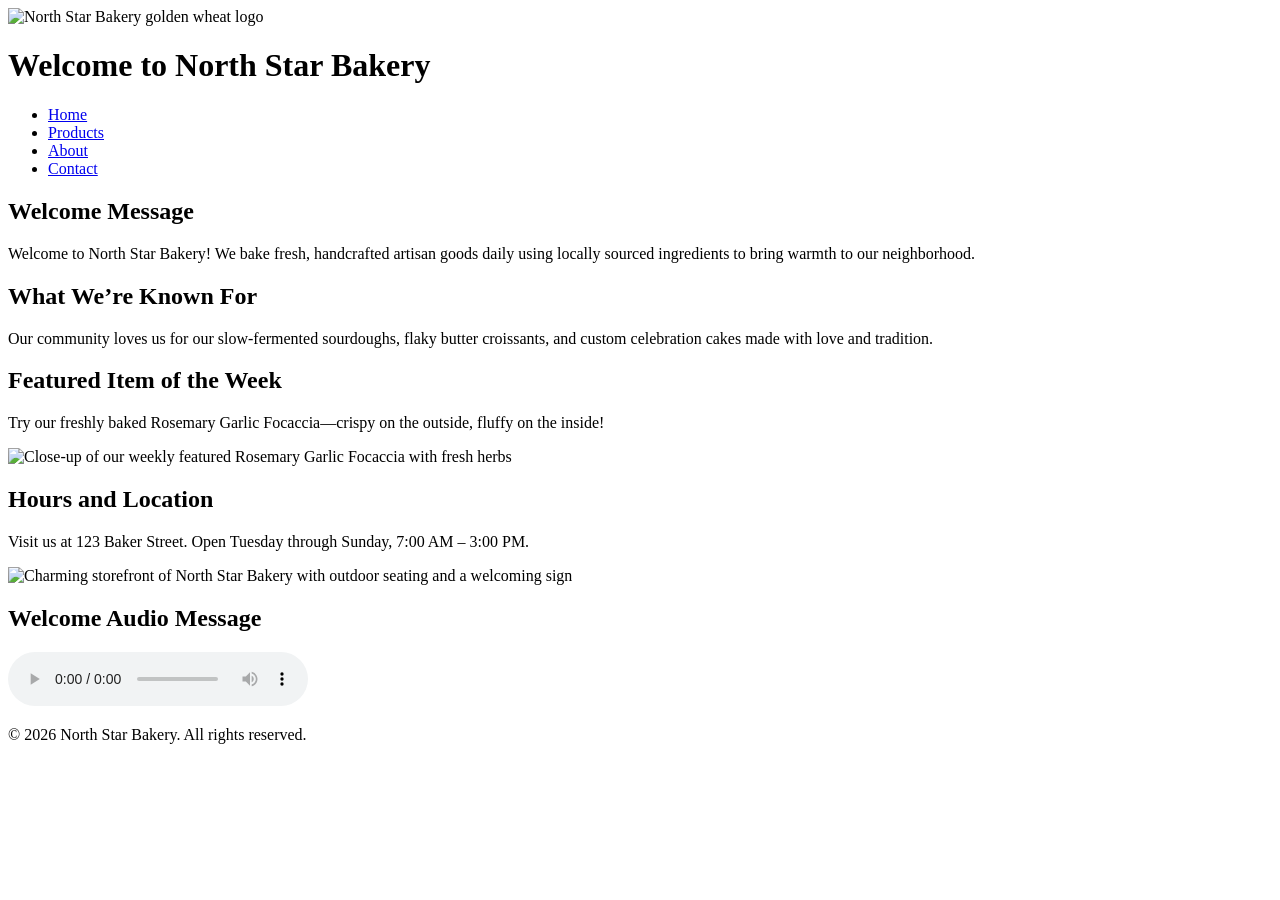
==== index.html @ ac5d5757 "Add files via upload" ====
<!DOCTYPE html>
<html lang="en">
<head>
    <meta charset="UTF-8">
    <title>North Star Bakery - Home</title>
</head>
<body>
    <header>
        <img src="images/bakery-logo.png" alt="North Star Bakery golden wheat logo">
        <h1>Welcome to North Star Bakery</h1>
        <nav>
            <ul>
                <li><a href="index.html">Home</a></li>
                <li><a href="products.html">Products</a></li>
                <li><a href="about.html">About</a></li>
                <li><a href="contact.html">Contact</a></li>
            </ul>
        </nav>
    </header>

    <main>
        <section>
            <h2>Welcome Message</h2>
            <p>Welcome to North Star Bakery! We bake fresh, handcrafted artisan goods daily using locally sourced ingredients to bring warmth to our neighborhood.</p>
        </section>

        <section>
            <h2>What We’re Known For</h2>
            <p>Our community loves us for our slow-fermented sourdoughs, flaky butter croissants, and custom celebration cakes made with love and tradition.</p>
        </section>

        <section>
            <h2>Featured Item of the Week</h2>
            <p>Try our freshly baked Rosemary Garlic Focaccia—crispy on the outside, fluffy on the inside!</p>
            <picture>
                <source media="(min-width: 800px)" srcset="images/bakery-feature-large.jpg">
                <img src="images/bakery-feature-small.jpg" alt="Close-up of our weekly featured Rosemary Garlic Focaccia with fresh herbs">
            </picture>
        </section>

        <section>
            <h2>Hours and Location</h2>
            <p>Visit us at 123 Baker Street. Open Tuesday through Sunday, 7:00 AM – 3:00 PM.</p>
            <img src="images/bakery-storefront.jpg" alt="Charming storefront of North Star Bakery with outdoor seating and a welcoming sign">
        </section>

        <section>
            <h2>Welcome Audio Message</h2>
            <audio controls>
                <source src="images/bakery-welcome.mp3" type="audio/mpeg">
                Your browser does not support the audio element. <a href="images/bakery-welcome.mp3">Download the audio welcome message</a>
            </audio>
        </section>
    </main>

    <footer>
        <p>&copy; 2026 North Star Bakery. All rights reserved.</p>
    </footer>
</body>
</html>
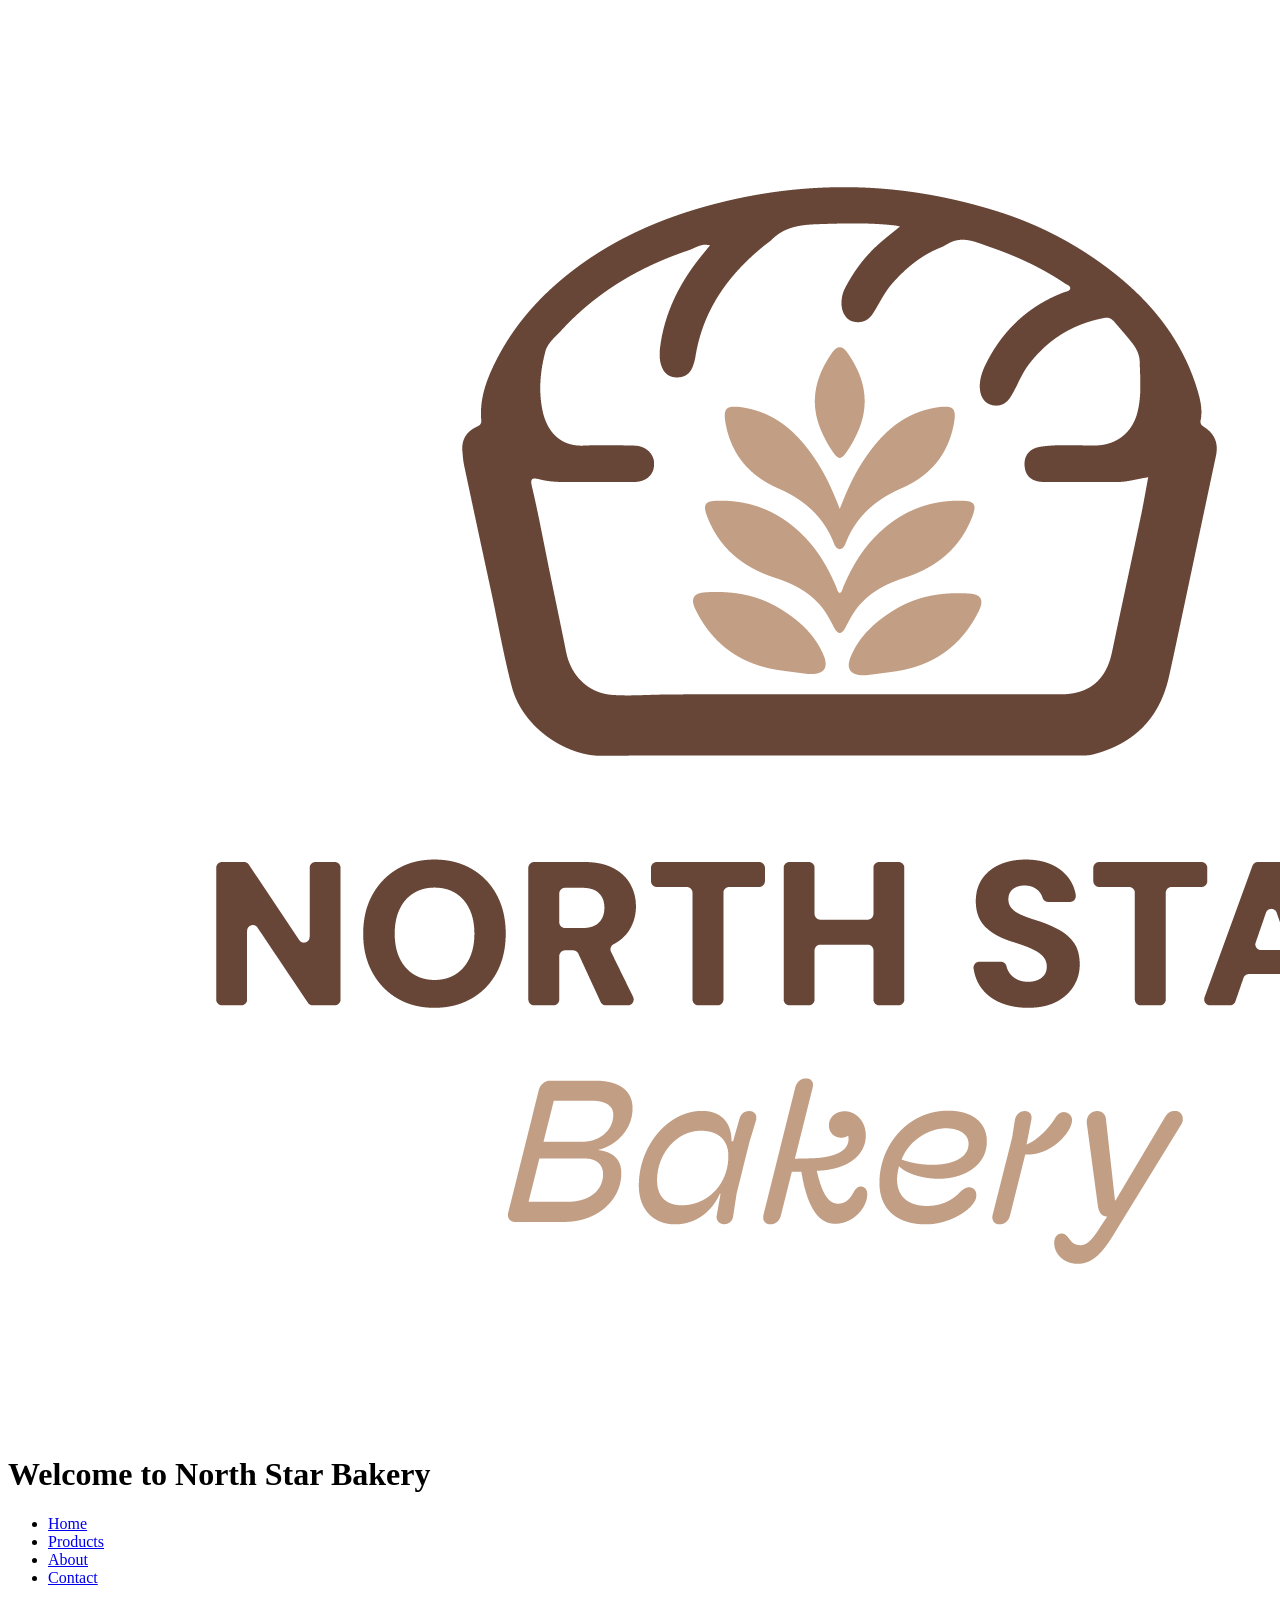
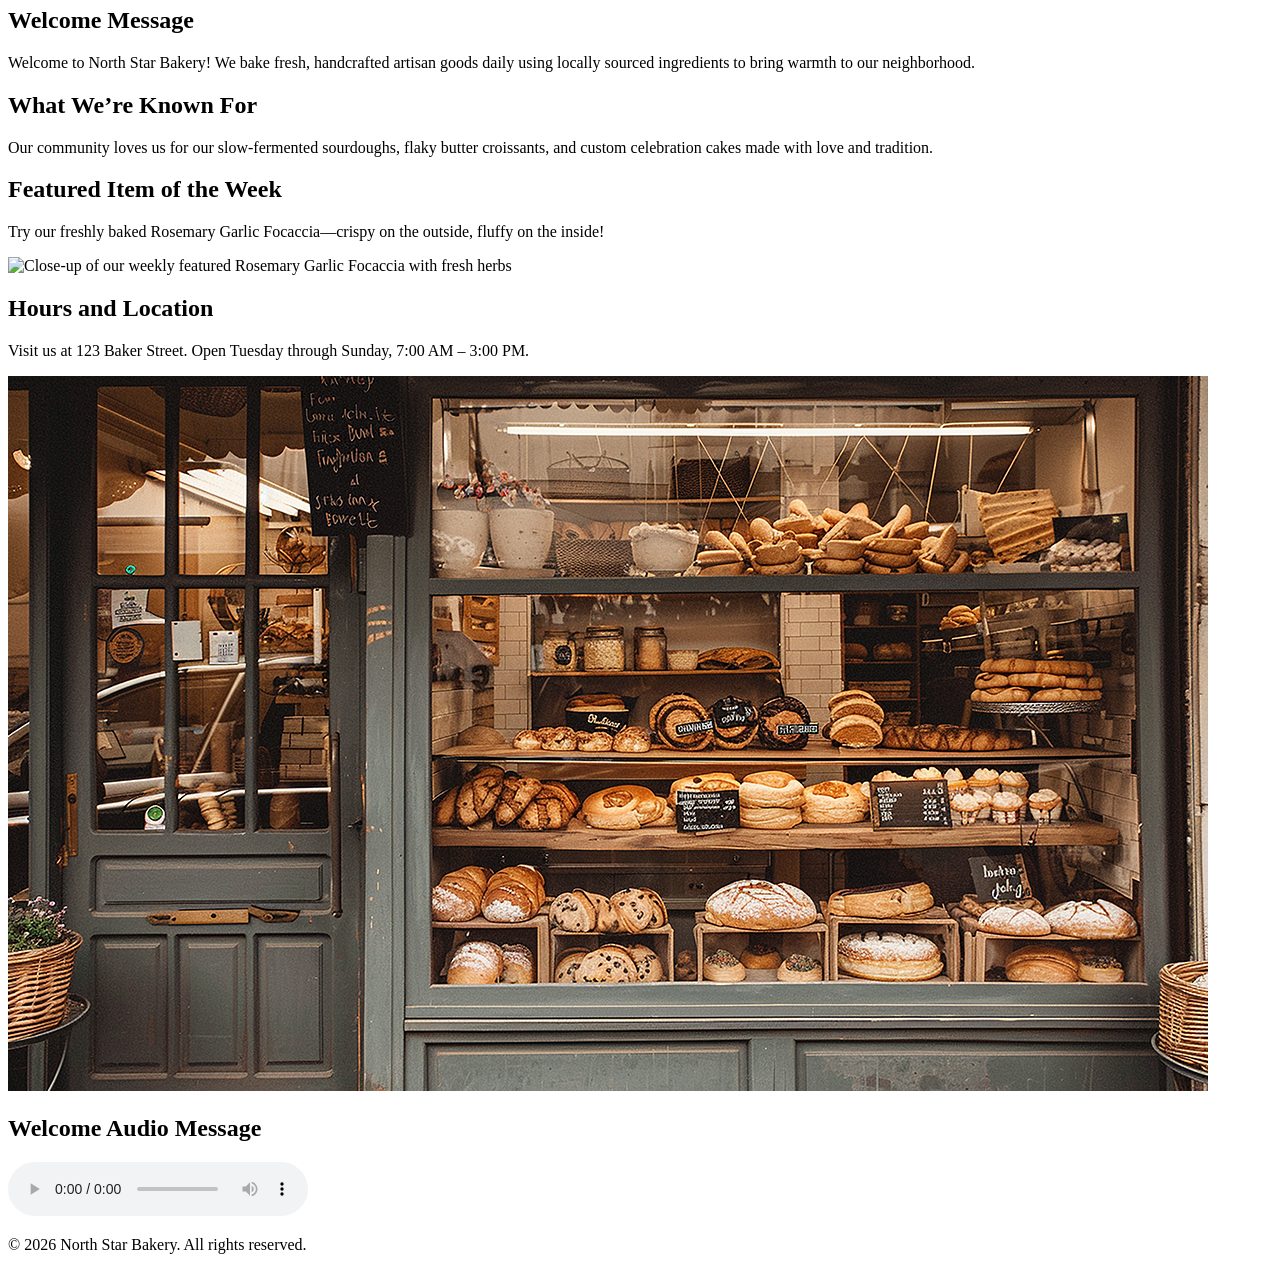
==== commit 35da948e: "Update index.html" ====
--- a/index.html
+++ b/index.html
@@ -6,7 +6,7 @@
 </head>
 <body>
     <header>
-        <img src="images/bakery-logo.png" alt="North Star Bakery golden wheat logo">
+        <img src="images/bakery-logo_c.png" alt="North Star Bakery golden wheat logo">
         <h1>Welcome to North Star Bakery</h1>
         <nav>
             <ul>
@@ -34,14 +34,14 @@
             <p>Try our freshly baked Rosemary Garlic Focaccia—crispy on the outside, fluffy on the inside!</p>
             <picture>
                 <source media="(min-width: 800px)" srcset="images/bakery-feature-large.jpg">
-                <img src="images/bakery-feature-small.jpg" alt="Close-up of our weekly featured Rosemary Garlic Focaccia with fresh herbs">
+                <img src="images/bakery-feature-small_c.png" alt="Close-up of our weekly featured Rosemary Garlic Focaccia with fresh herbs">
             </picture>
         </section>
 
         <section>
             <h2>Hours and Location</h2>
             <p>Visit us at 123 Baker Street. Open Tuesday through Sunday, 7:00 AM – 3:00 PM.</p>
-            <img src="images/bakery-storefront.jpg" alt="Charming storefront of North Star Bakery with outdoor seating and a welcoming sign">
+            <img src="images/bakery-storefront_c.png" alt="Charming storefront of North Star Bakery with outdoor seating and a welcoming sign">
         </section>
 
         <section>
@@ -57,4 +57,4 @@
         <p>&copy; 2026 North Star Bakery. All rights reserved.</p>
     </footer>
 </body>
-</html>+</html>
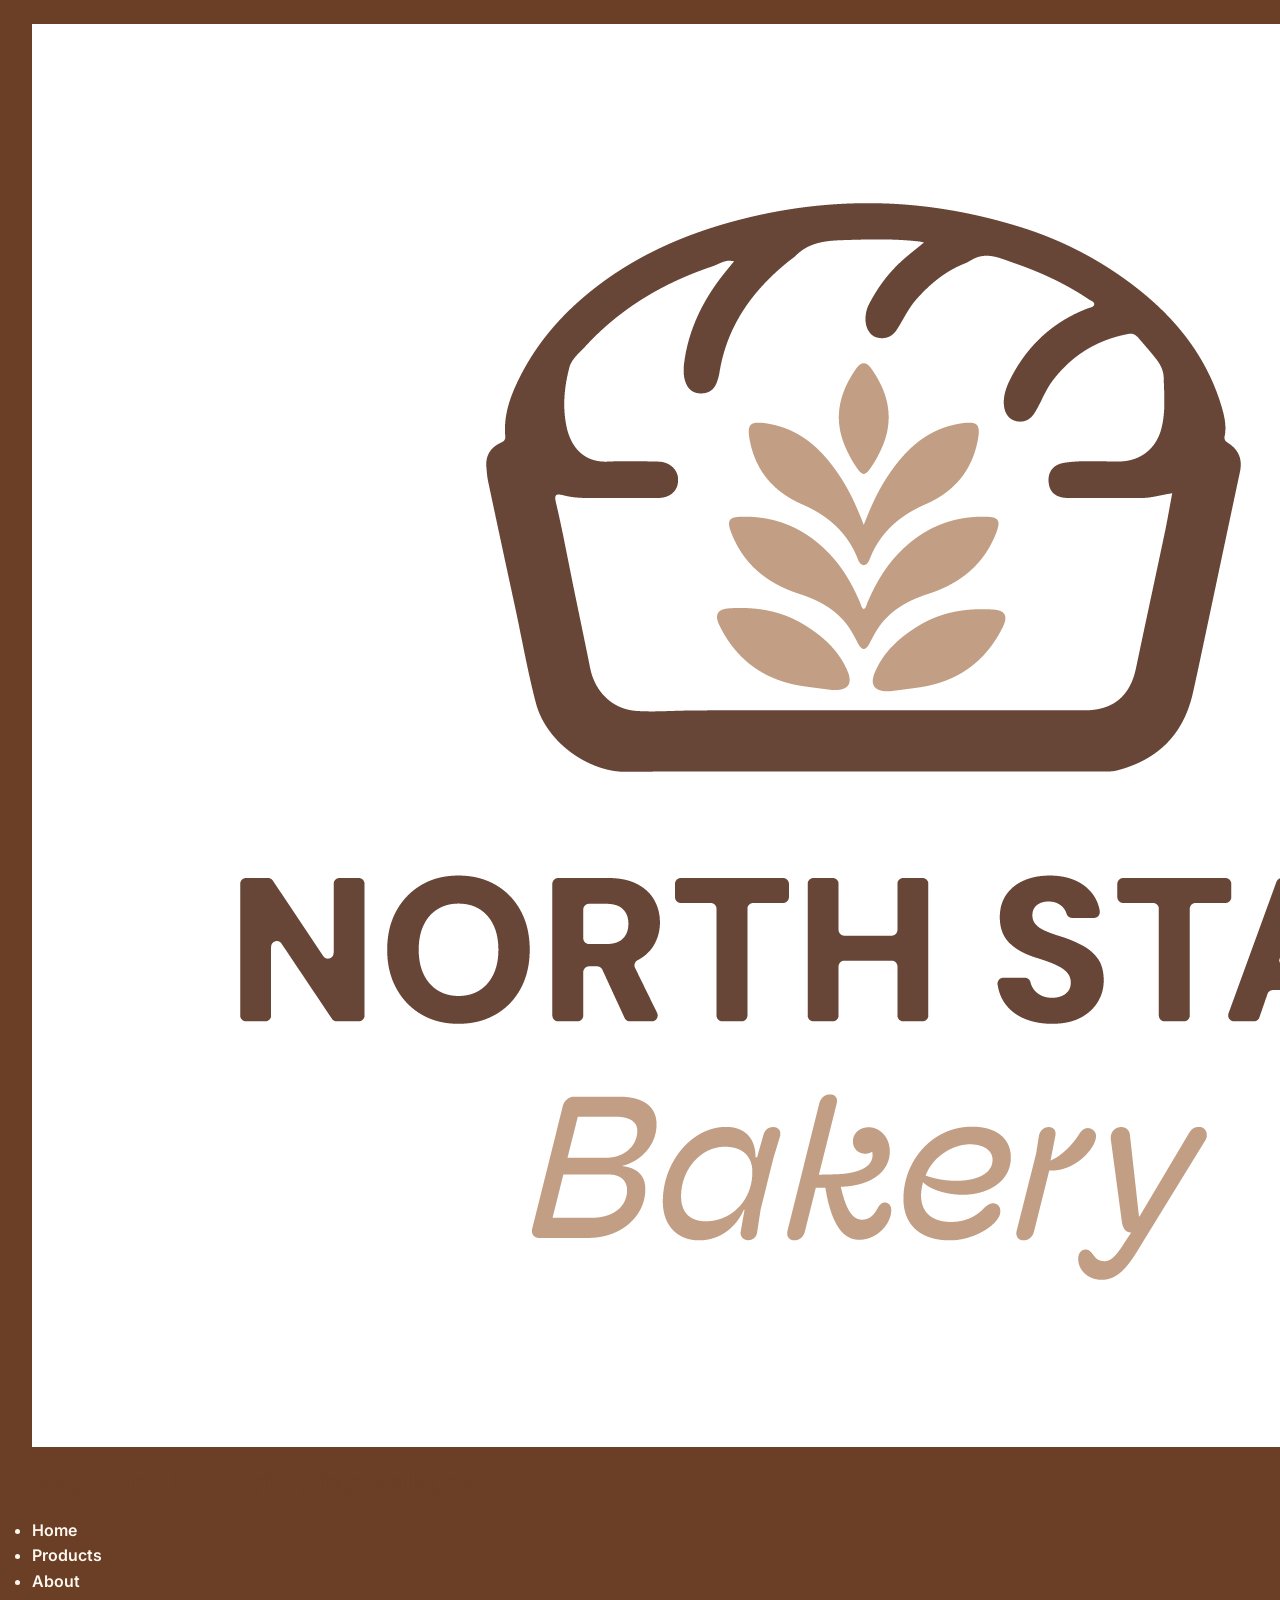
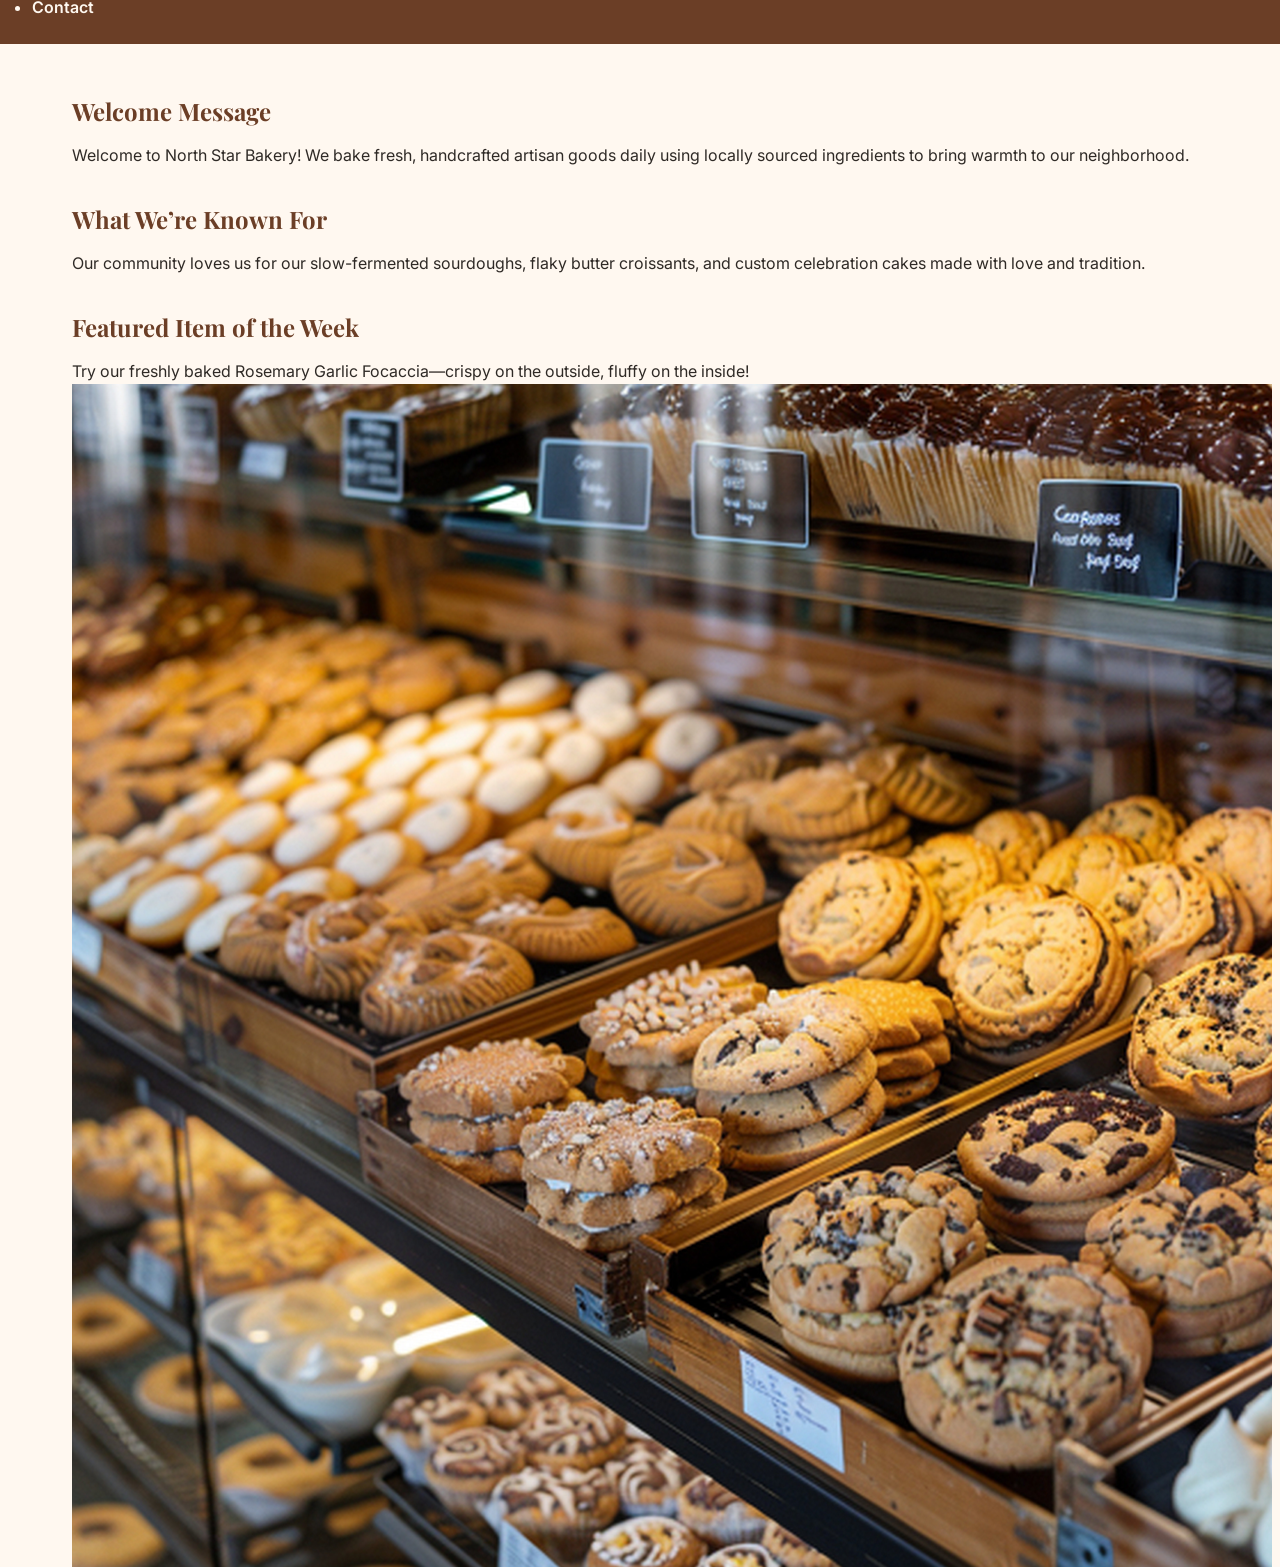
==== commit fc928226: "Update index.html with viewport and fonts Added viewport meta tag and Google Fonts links." ====
--- a/index.html
+++ b/index.html
@@ -1,8 +1,16 @@
 <!DOCTYPE html>
 <html lang="en">
 <head>
-    <meta charset="UTF-8">
-    <title>North Star Bakery - Home</title>
+  <meta charset="UTF-8">
+  <meta name="viewport" content="width=device-width, initial-scale=1.0">
+  <title>North Star Bakery</title>
+  <!-- Google Fonts for Playfair Display and Inter -->
+  <link rel="preconnect" href="https://fonts.googleapis.com">
+  <link rel="preconnect" href="https://fonts.gstatic.com" crossorigin>
+  <link href="https://fonts.googleapis.com/css2?family=Inter:wght@400;600&family=Playfair+Display:wght@600;700&display=swap" rel="stylesheet">
+  
+  <!-- External CSS Link -->
+  <link rel="stylesheet" href="style.css">
 </head>
 <body>
     <header>
--- a/style.css
+++ b/style.css
@@ -0,0 +1,140 @@
+/* ==========================================
+   1. DESIGN SYSTEM & VARIABLES (2-4 Colors, Max 2 Fonts)
+   ================================---------- */
+:root {
+  --color-cream: #FFF8F0;
+  --color-brown: #6B3E26;
+  --color-peach: #D88C5A;
+  --color-charcoal: #2F2A26;
+  
+  --font-heading: 'Playfair Display', Georgia, serif;
+  --font-body: 'Inter', system-ui, -apple-system, sans-serif;
+}
+
+/* Base Reset & Global Styles */
+* {
+  box-sizing: border-box;
+  margin: 0;
+  padding: 0;
+}
+
+body {
+  background-color: var(--color-cream);
+  color: var(--color-charcoal);
+  font-family: var(--font-body);
+  line-height: 1.6;
+}
+
+/* ==========================================
+   2. REPEATED ELEMENTS: NAVIGATION & HEADINGS
+   ================================---------- */
+header {
+  background-color: var(--color-brown);
+  color: var(--color-cream);
+  padding: 1.5rem 2rem;
+}
+
+nav {
+  display: flex;
+  flex-direction: column;
+  align-items: center;
+  gap: 1rem;
+}
+
+nav a {
+  color: var(--color-cream);
+  text-decoration: none;
+  font-weight: 600;
+  transition: color 0.2s ease;
+}
+
+nav a:hover,
+nav a.active {
+  color: var(--color-peach);
+}
+
+h1, h2, h3 {
+  font-family: var(--font-heading);
+  color: var(--color-brown);
+  margin-bottom: 0.75rem;
+}
+
+/* ==========================================
+   3. MOBILE-FIRST LAYOUT & FLEXBOX SECTIONS
+   ================================---------- */
+main {
+  display: flex;
+  flex-direction: column;
+  gap: 2rem;
+  padding: 1.5rem;
+  max-width: 1200px;
+  margin: 0 auto;
+}
+
+.hero-section, 
+.product-card, 
+.about-section, 
+.contact-form-container {
+  background-color: #ffffff;
+  border: 1px solid rgba(107, 62, 38, 0.15);
+  border-radius: 8px;
+  padding: 1.5rem;
+  box-shadow: 0 4px 6px rgba(47, 42, 38, 0.05);
+}
+
+/* Buttons and Interactive Elements */
+button, 
+.btn-primary {
+  background-color: var(--color-peach);
+  color: var(--color-charcoal);
+  font-family: var(--font-body);
+  font-weight: 700;
+  border: none;
+  border-radius: 4px;
+  padding: 0.75rem 1.5rem;
+  cursor: pointer;
+  transition: background-color 0.2s ease;
+}
+
+button:hover, 
+.btn-primary:hover {
+  background-color: #c07a4c;
+}
+
+/* Footer Styling */
+footer {
+  background-color: var(--color-charcoal);
+  color: var(--color-cream);
+  text-align: center;
+  padding: 2rem;
+  margin-top: 3rem;
+  font-size: 0.9rem;
+}
+
+/* ==========================================
+   4. RESPONSIVE MEDIA QUERY (Desktop Viewports)
+   ================================---------- */
+@media (min-width: 768px) {
+  /* Switch navigation to a horizontal Flexbox layout on larger screens */
+  nav {
+    flex-direction: row;
+    justify-content: space-between;
+    align-items: center;
+  }
+
+  /* Adjust main container spacing */
+  main {
+    padding: 3rem 2rem;
+  }
+
+  /* Create multi-column layouts for product grids using Flexbox */
+  .product-grid {
+    display: flex;
+    flex-wrap: wrap;
+    gap: 1.5rem;
+  }
+
+  .product-card {
+    flex: 1 1 calc(33.333% - 1rem);
+  }
+}
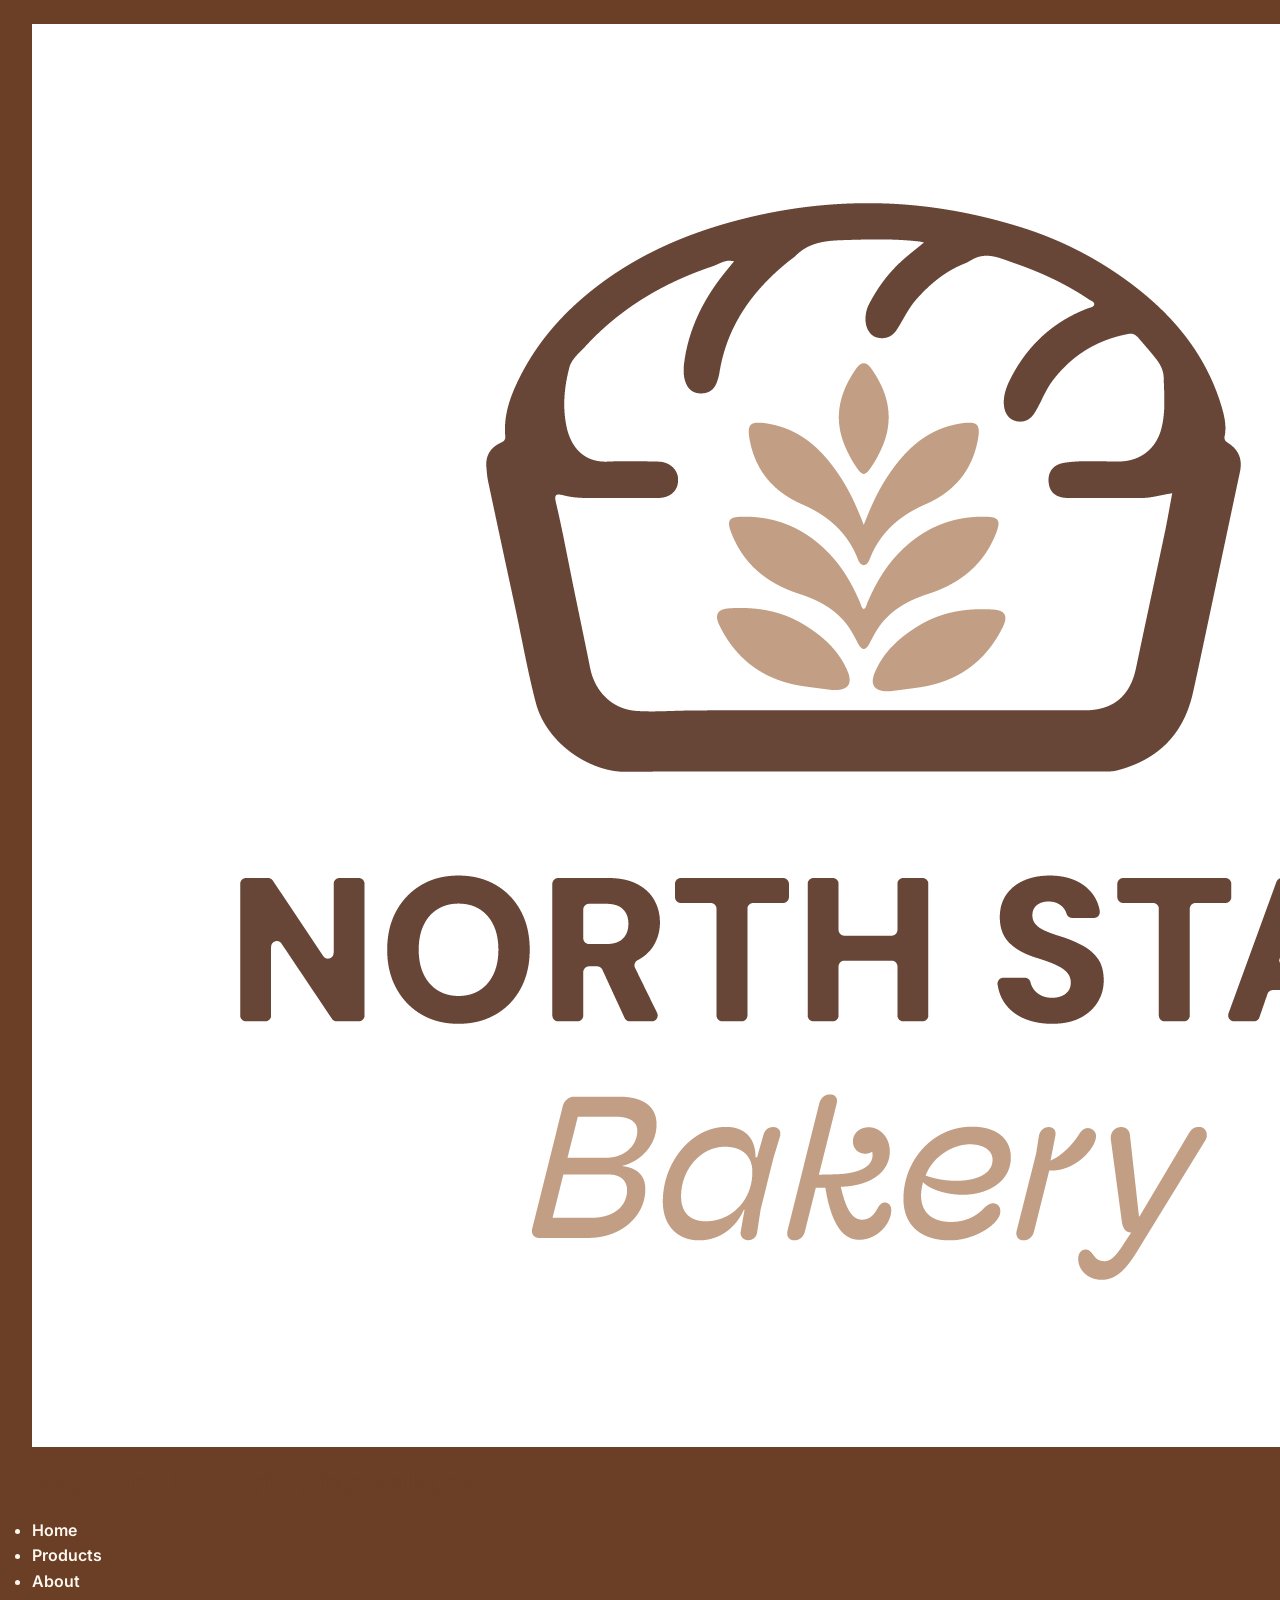
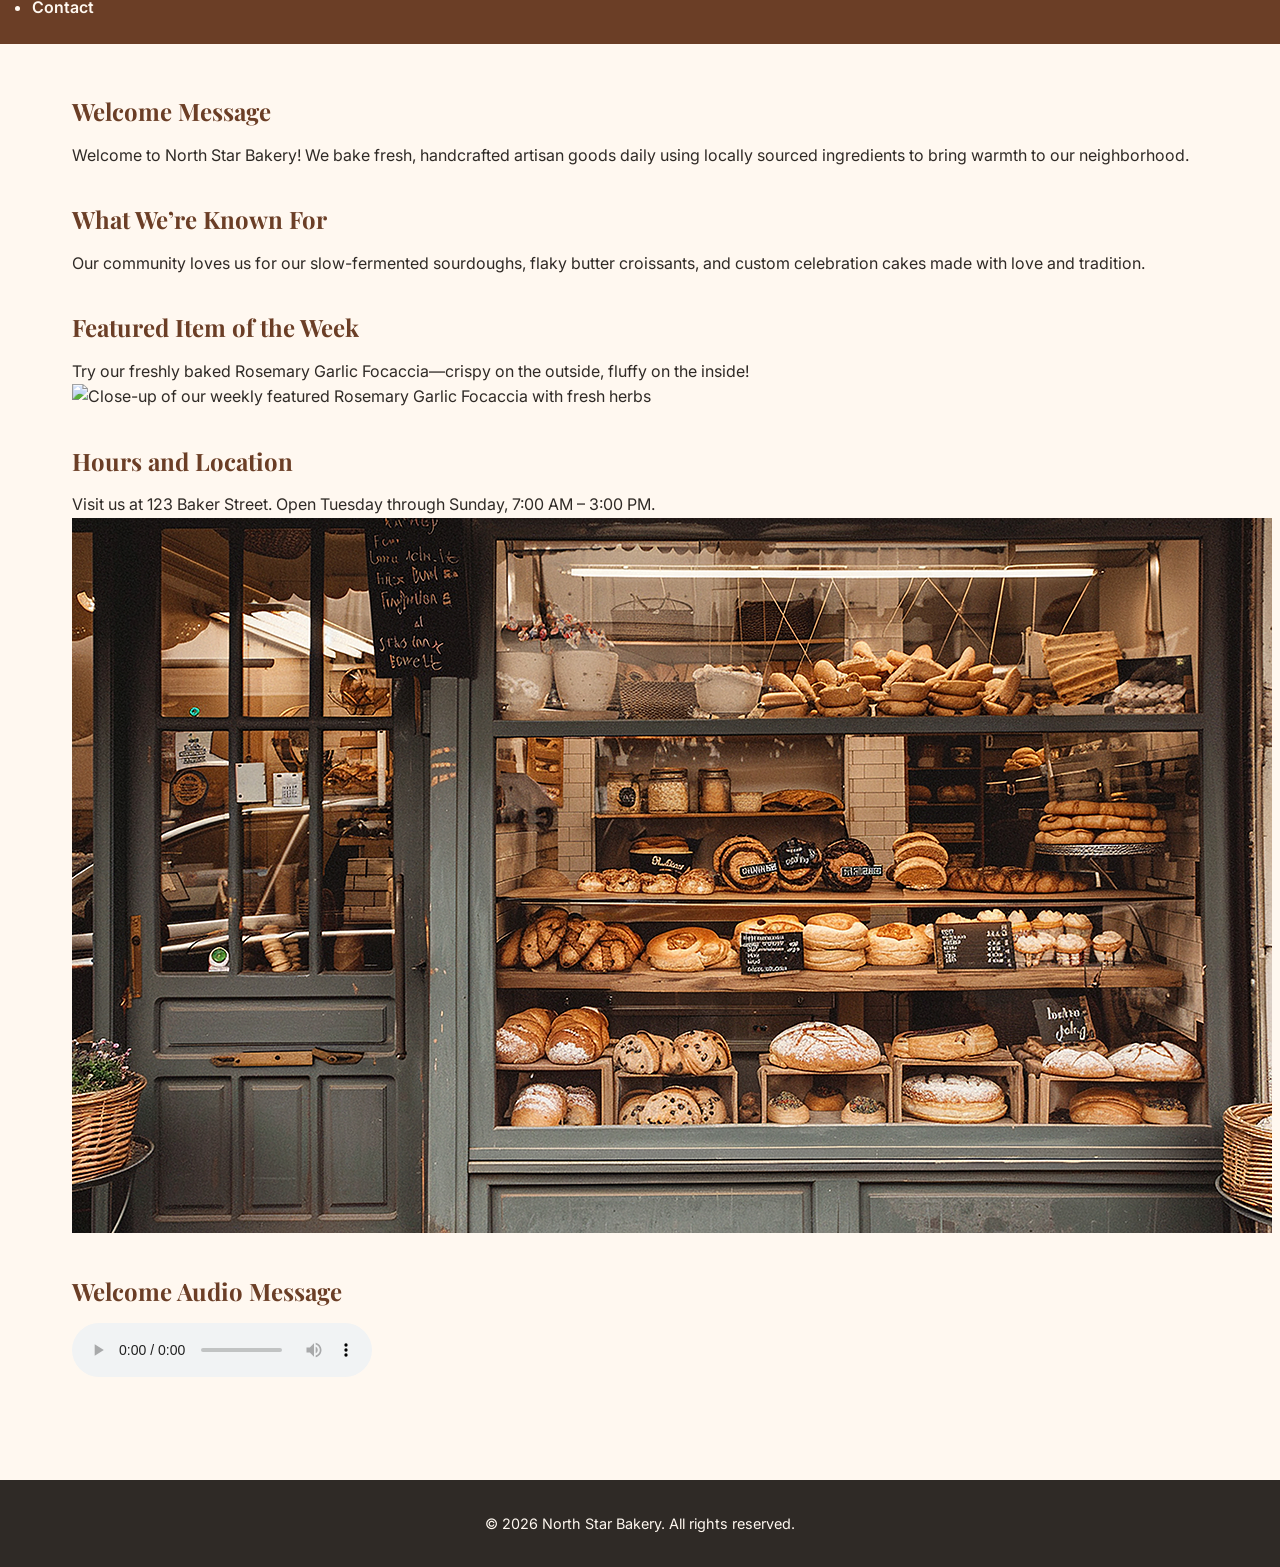
==== commit b553d351: "Update index.html" ====
--- a/index.html
+++ b/index.html
@@ -64,5 +64,6 @@
     <footer>
         <p>&copy; 2026 North Star Bakery. All rights reserved.</p>
     </footer>
+<script src="script.js"></script>
 </body>
 </html>
--- a/style.css
+++ b/style.css
@@ -115,19 +115,16 @@
    4. RESPONSIVE MEDIA QUERY (Desktop Viewports)
    ================================---------- */
 @media (min-width: 768px) {
-  /* Switch navigation to a horizontal Flexbox layout on larger screens */
   nav {
     flex-direction: row;
     justify-content: space-between;
     align-items: center;
   }
 
-  /* Adjust main container spacing */
   main {
     padding: 3rem 2rem;
   }
 
-  /* Create multi-column layouts for product grids using Flexbox */
   .product-grid {
     display: flex;
     flex-wrap: wrap;
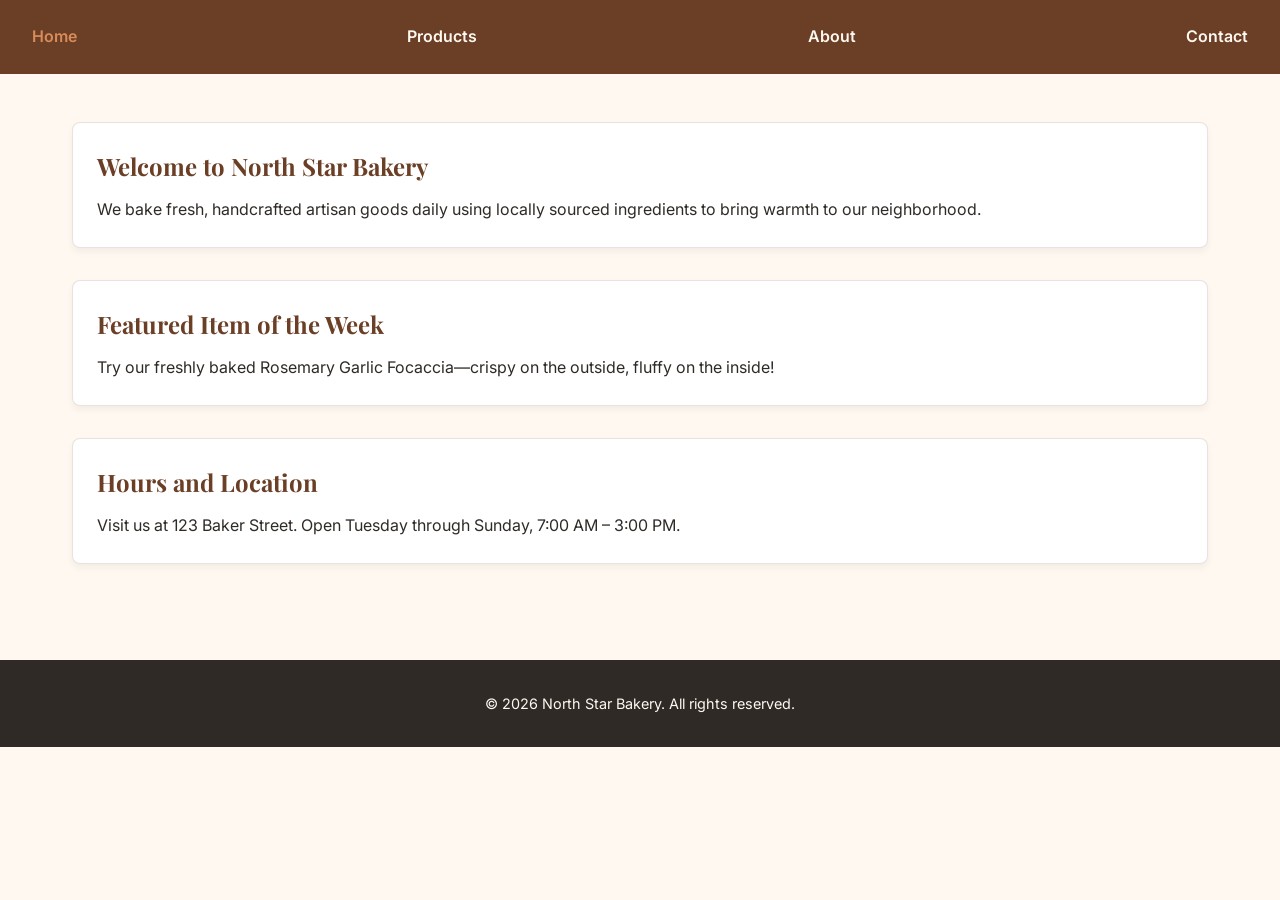
==== commit 263dc985: "Update title and restructure HTML layout" ====
--- a/index.html
+++ b/index.html
@@ -3,67 +3,49 @@
 <head>
   <meta charset="UTF-8">
   <meta name="viewport" content="width=device-width, initial-scale=1.0">
-  <title>North Star Bakery</title>
-  <!-- Google Fonts for Playfair Display and Inter -->
+  <title>North Star Bakery - Home</title>
+  
+  <!-- Google Fonts -->
   <link rel="preconnect" href="https://fonts.googleapis.com">
   <link rel="preconnect" href="https://fonts.gstatic.com" crossorigin>
   <link href="https://fonts.googleapis.com/css2?family=Inter:wght@400;600&family=Playfair+Display:wght@600;700&display=swap" rel="stylesheet">
   
-  <!-- External CSS Link -->
+  <!-- External CSS Stylesheet -->
   <link rel="stylesheet" href="style.css">
 </head>
 <body>
-    <header>
-        <img src="images/bakery-logo_c.png" alt="North Star Bakery golden wheat logo">
-        <h1>Welcome to North Star Bakery</h1>
-        <nav>
-            <ul>
-                <li><a href="index.html">Home</a></li>
-                <li><a href="products.html">Products</a></li>
-                <li><a href="about.html">About</a></li>
-                <li><a href="contact.html">Contact</a></li>
-            </ul>
-        </nav>
-    </header>
 
-    <main>
-        <section>
-            <h2>Welcome Message</h2>
-            <p>Welcome to North Star Bakery! We bake fresh, handcrafted artisan goods daily using locally sourced ingredients to bring warmth to our neighborhood.</p>
-        </section>
+  <header>
+    <nav>
+      <a href="index.html" class="active">Home</a>
+      <a href="products.html">Products</a>
+      <a href="about.html">About</a>
+      <a href="contact.html">Contact</a>
+    </nav>
+  </header>
 
-        <section>
-            <h2>What We’re Known For</h2>
-            <p>Our community loves us for our slow-fermented sourdoughs, flaky butter croissants, and custom celebration cakes made with love and tradition.</p>
-        </section>
+  <main>
+    <section class="hero-section">
+      <h1>Welcome to North Star Bakery</h1>
+      <p>We bake fresh, handcrafted artisan goods daily using locally sourced ingredients to bring warmth to our neighborhood.</p>
+    </section>
 
-        <section>
-            <h2>Featured Item of the Week</h2>
-            <p>Try our freshly baked Rosemary Garlic Focaccia—crispy on the outside, fluffy on the inside!</p>
-            <picture>
-                <source media="(min-width: 800px)" srcset="images/bakery-feature-large.jpg">
-                <img src="images/bakery-feature-small_c.png" alt="Close-up of our weekly featured Rosemary Garlic Focaccia with fresh herbs">
-            </picture>
-        </section>
+    <section class="product-card">
+      <h2>Featured Item of the Week</h2>
+      <p>Try our freshly baked Rosemary Garlic Focaccia—crispy on the outside, fluffy on the inside!</p>
+    </section>
 
-        <section>
-            <h2>Hours and Location</h2>
-            <p>Visit us at 123 Baker Street. Open Tuesday through Sunday, 7:00 AM – 3:00 PM.</p>
-            <img src="images/bakery-storefront_c.png" alt="Charming storefront of North Star Bakery with outdoor seating and a welcoming sign">
-        </section>
+    <section class="about-section">
+      <h2>Hours and Location</h2>
+      <p>Visit us at 123 Baker Street. Open Tuesday through Sunday, 7:00 AM – 3:00 PM.</p>
+    </section>
+  </main>
 
-        <section>
-            <h2>Welcome Audio Message</h2>
-            <audio controls>
-                <source src="images/bakery-welcome.mp3" type="audio/mpeg">
-                Your browser does not support the audio element. <a href="images/bakery-welcome.mp3">Download the audio welcome message</a>
-            </audio>
-        </section>
-    </main>
+  <footer>
+    <p>&copy; 2026 North Star Bakery. All rights reserved.</p>
+  </footer>
 
-    <footer>
-        <p>&copy; 2026 North Star Bakery. All rights reserved.</p>
-    </footer>
-<script src="script.js"></script>
+  <!-- JavaScript Link -->
+  <script src="script.js"></script>
 </body>
 </html>
